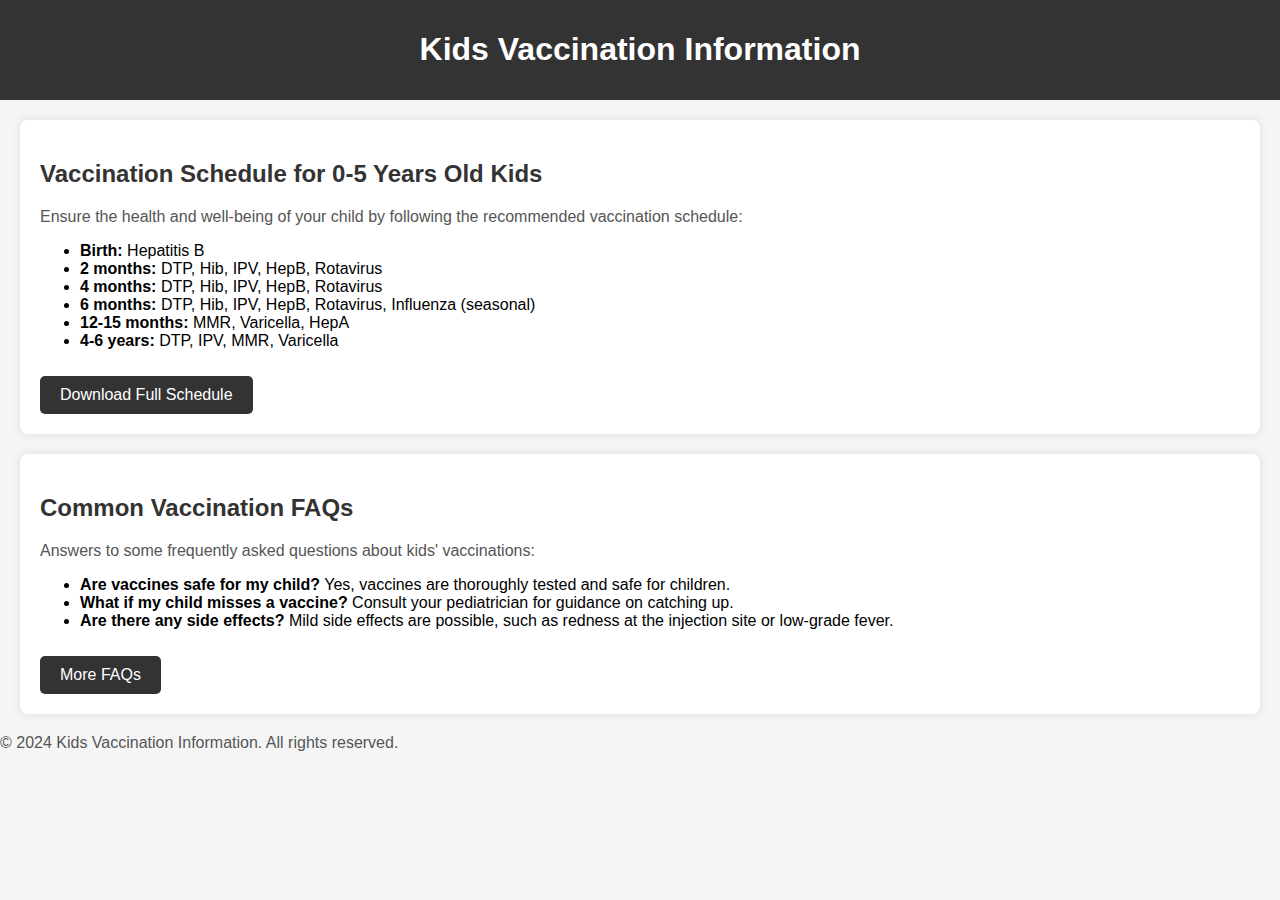
==== Rural Development/learnmorehealth.html @ 17cc002d "my new project" ====
<!DOCTYPE html>
<html lang="en">

<head>
    <meta charset="UTF-8">
    <meta name="viewport" content="width=device-width, initial-scale=1.0">
    <title>Kids Vaccination Information</title>
    <style>
        body {
            font-family: Arial, sans-serif;
            margin: 0;
            padding: 0;
            background-color: #f5f5f5;
        }

        header {
            background-color: #333;
            color: #fff;
            text-align: center;
            padding: 10px;
        }

        section {
            margin: 20px;
            padding: 20px;
            background-color: #fff;
            border-radius: 8px;
            box-shadow: 0 0 10px rgba(0, 0, 0, 0.1);
        }

        h2 {
            color: #333;
        }

        p {
            color: #555;
        }

        .button {
            display: inline-block;
            padding: 10px 20px;
            margin-top: 10px;
            background-color: #333;
            color: #fff;
            text-decoration: none;
            border-radius: 5px;
        }
    </style>
</head>

<body>
    <header>
        <h1>Kids Vaccination Information</h1>
    </header>

    <section>
        <h2>Vaccination Schedule for 0-5 Years Old Kids</h2>
        <p>Ensure the health and well-being of your child by following the recommended vaccination schedule:</p>
        <ul>
            <li><strong>Birth:</strong> Hepatitis B</li>
            <li><strong>2 months:</strong> DTP, Hib, IPV, HepB, Rotavirus</li>
            <li><strong>4 months:</strong> DTP, Hib, IPV, HepB, Rotavirus</li>
            <li><strong>6 months:</strong> DTP, Hib, IPV, HepB, Rotavirus, Influenza (seasonal)</li>
            <li><strong>12-15 months:</strong> MMR, Varicella, HepA</li>
            <li><strong>4-6 years:</strong> DTP, IPV, MMR, Varicella</li>
        </ul>
        <a href="#" class="button">Download Full Schedule</a>
    </section>

    <section>
        <h2>Common Vaccination FAQs</h2>
        <p>Answers to some frequently asked questions about kids' vaccinations:</p>
        <ul>
            <li><strong>Are vaccines safe for my child?</strong> Yes, vaccines are thoroughly tested and safe for children.</li>
            <li><strong>What if my child misses a vaccine?</strong> Consult your pediatrician for guidance on catching up.</li>
            <li><strong>Are there any side effects?</strong> Mild side effects are possible, such as redness at the injection site or low-grade fever.</li>
        </ul>
        <a href="#" class="button">More FAQs</a>
    </section>

    <footer>
        <p>&copy; 2024 Kids Vaccination Information. All rights reserved.</p>
    </footer>
</body>

</html>
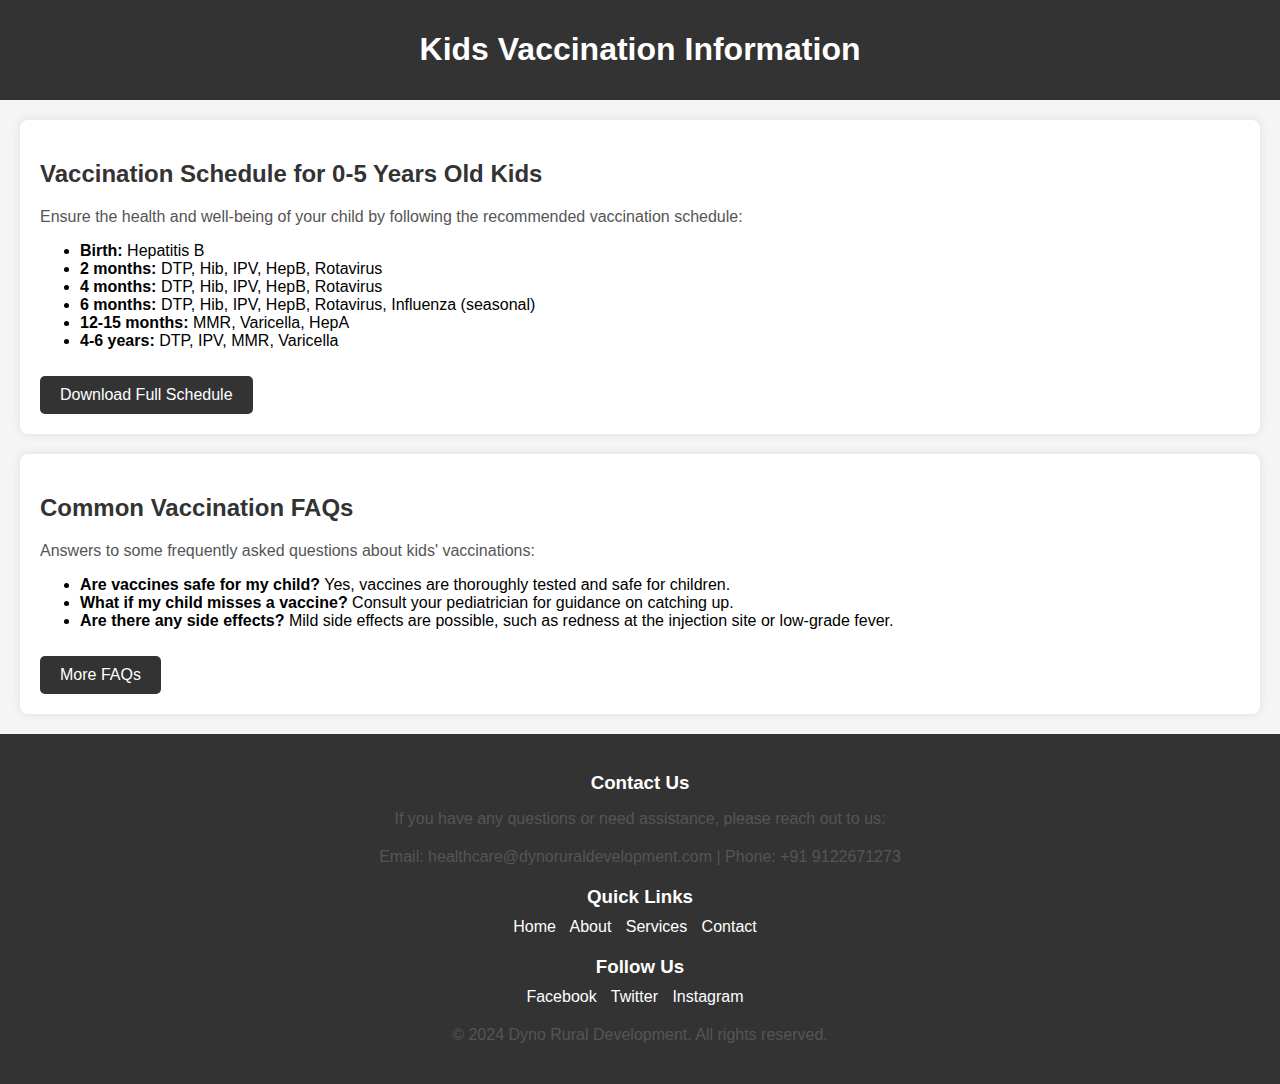
==== commit 851330a5: "changes" ====
--- a/Rural Development/learnmorehealth.html
+++ b/Rural Development/learnmorehealth.html
@@ -45,6 +45,28 @@
             text-decoration: none;
             border-radius: 5px;
         }
+
+        footer {
+            background-color: #333;
+            color: #fff;
+            padding: 20px;
+            text-align: center;
+        }
+
+        footer div,
+        footer p {
+            margin-bottom: 20px;
+        }
+
+        footer h3 {
+            margin-bottom: 10px;
+        }
+
+        footer a {
+            color: #fff;
+            text-decoration: none;
+            margin-right: 10px;
+        }
     </style>
 </head>
 
@@ -79,7 +101,25 @@
     </section>
 
     <footer>
-        <p>&copy; 2024 Kids Vaccination Information. All rights reserved.</p>
+        <div>
+            <h3>Contact Us</h3>
+            <p>If you have any questions or need assistance, please reach out to us:</p>
+            <p>Email: healthcare@dynoruraldevelopment.com | Phone: +91 9122671273</p>
+        </div>
+        <div>
+            <h3>Quick Links</h3>
+            <a href="index.html">Home</a>
+            <a href="about.html">About</a>
+            <a href="services.html">Services</a>
+            <a href="contact.html">Contact</a>
+        </div>
+        <div>
+            <h3>Follow Us</h3>
+            <a href="https://www.facebook.com">Facebook</a>
+            <a href="https://www.twitter.com">Twitter</a>
+            <a href="https://www.instagram.com">Instagram</a>
+        </div>
+        <p>© 2024 Dyno Rural Development. All rights reserved.</p>
     </footer>
 </body>
 
